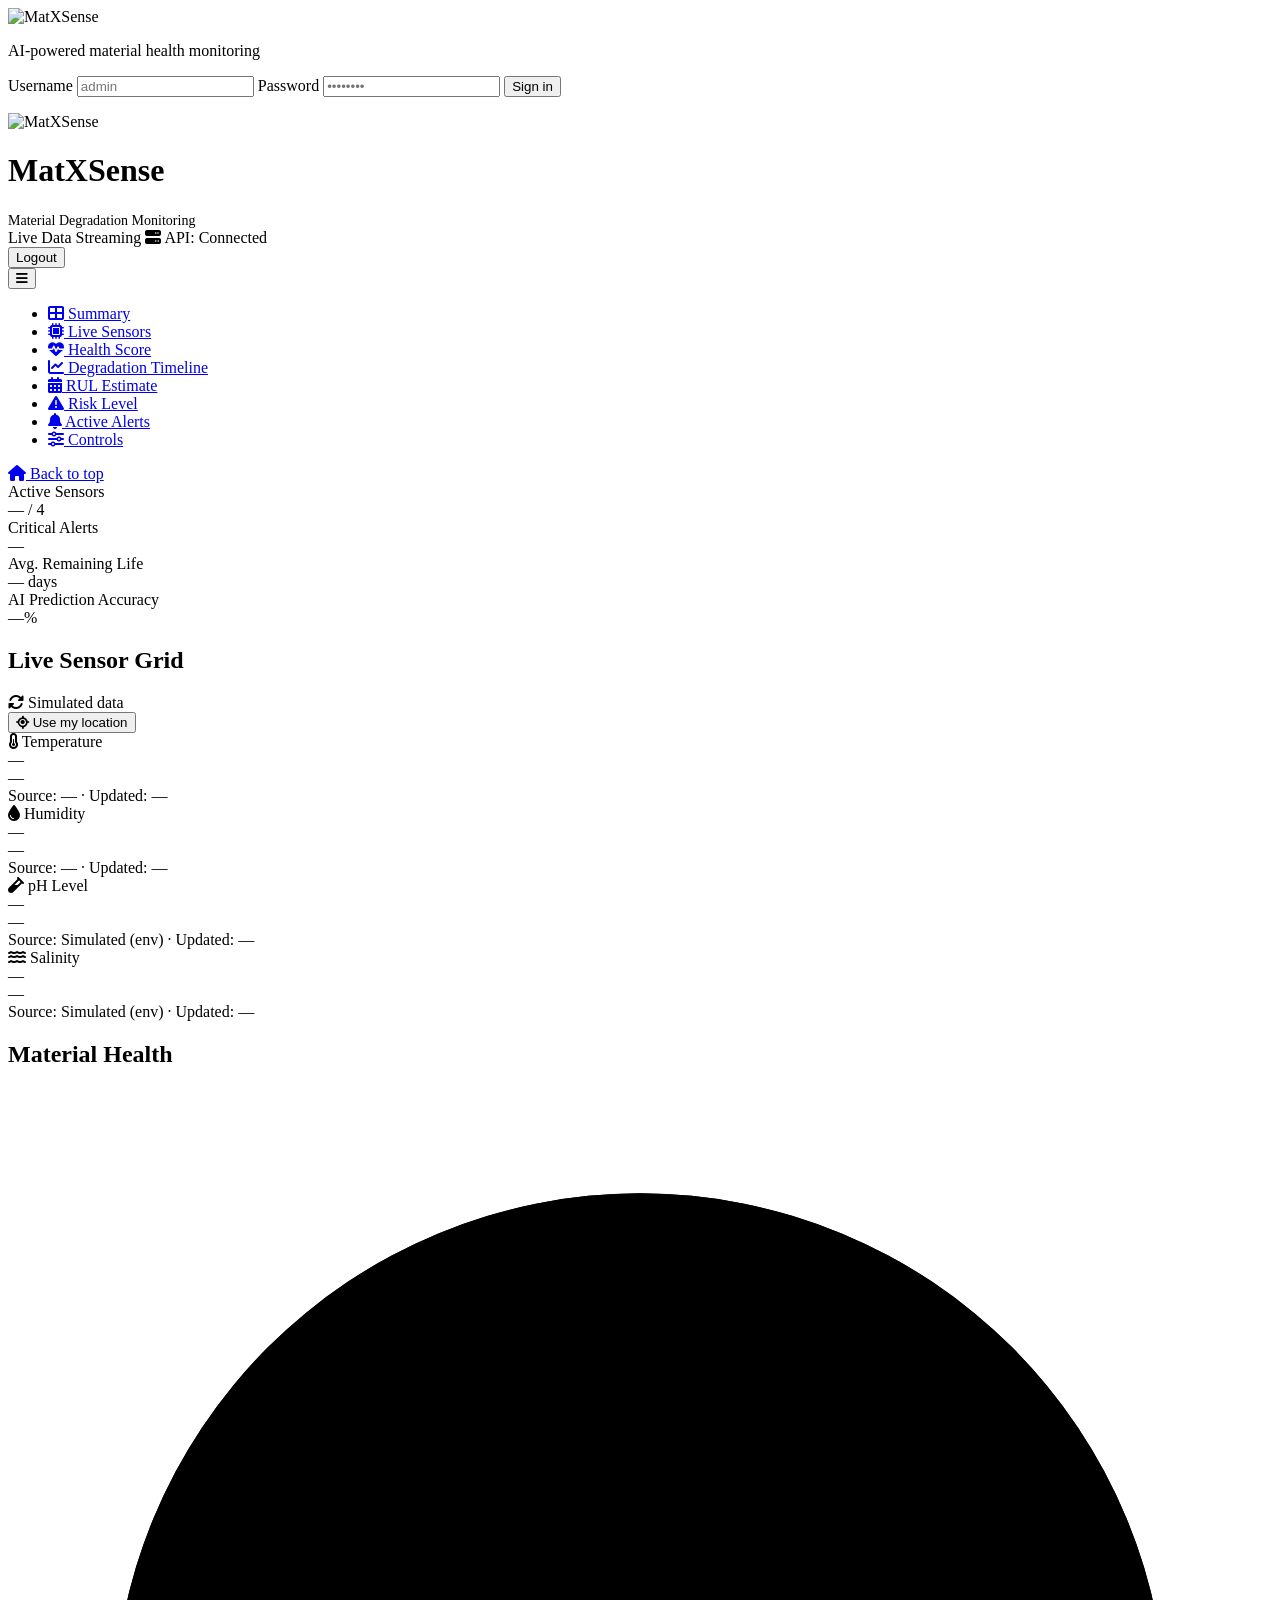
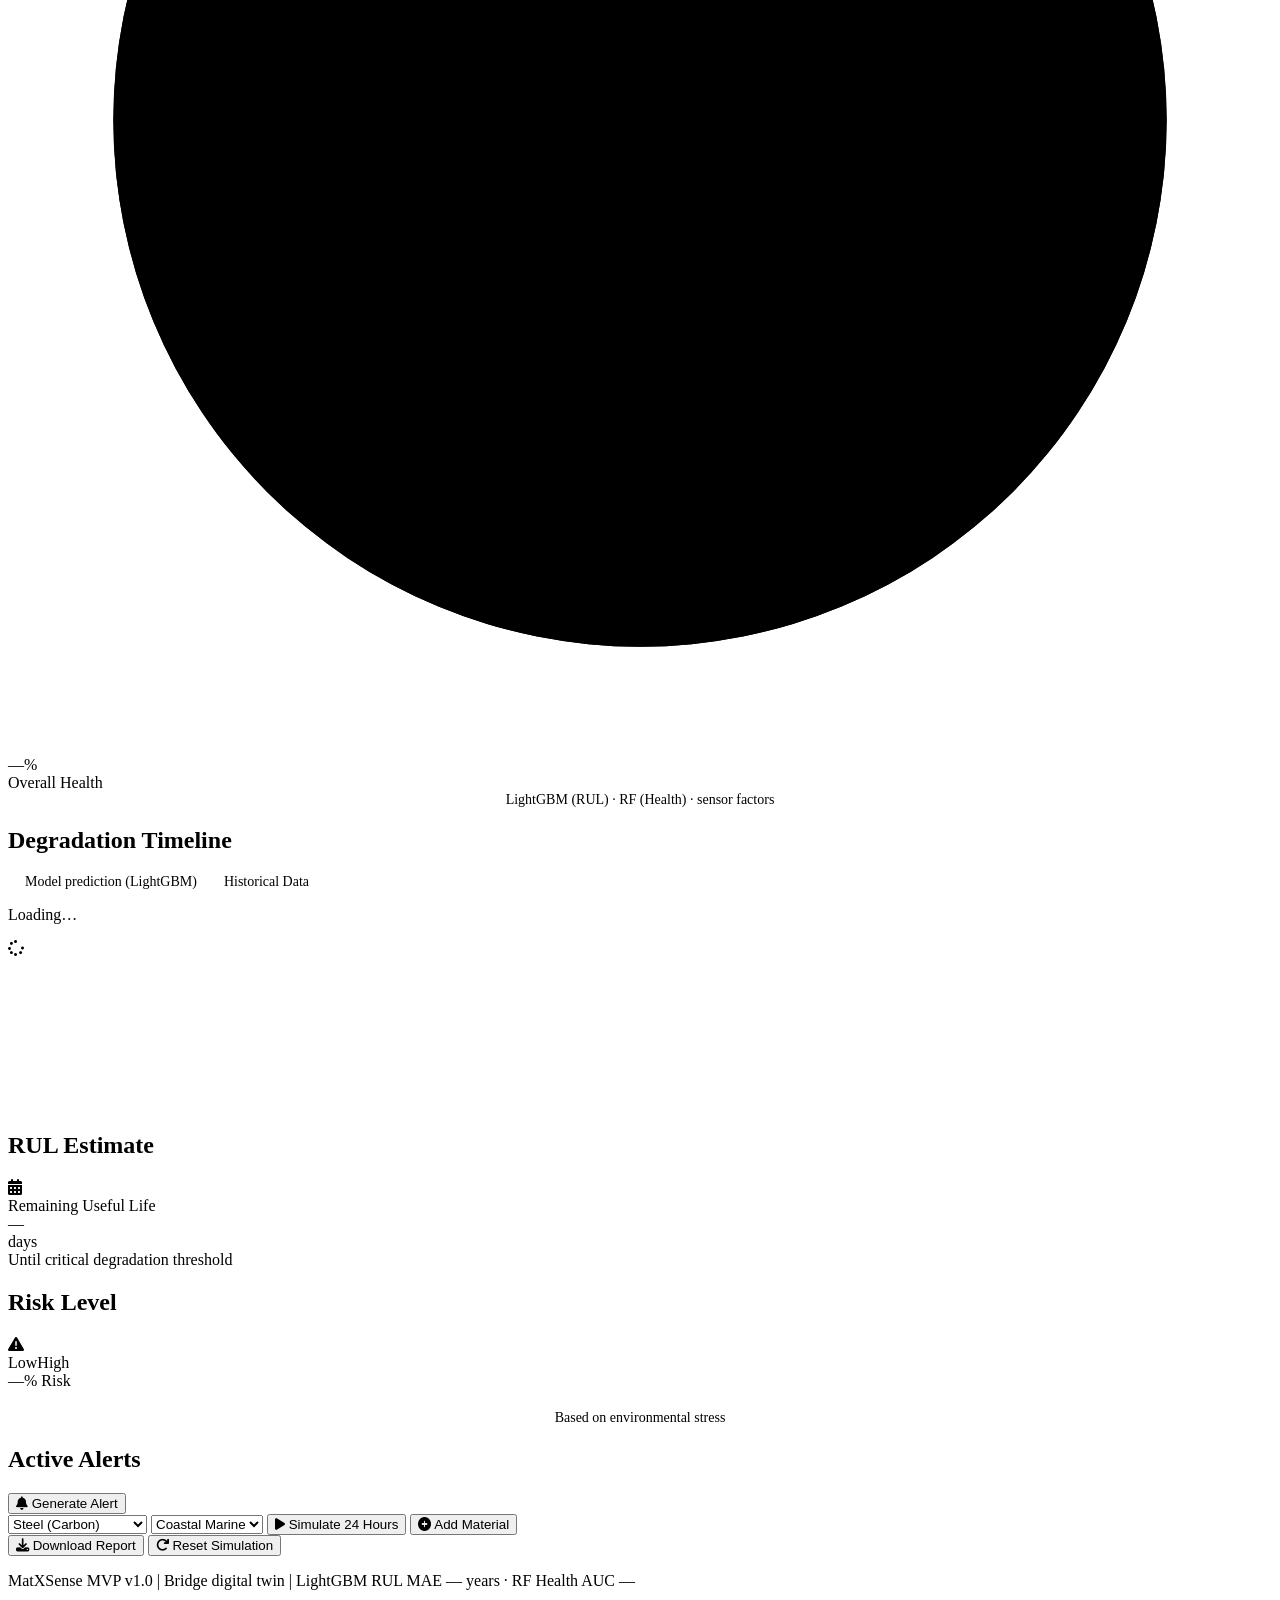
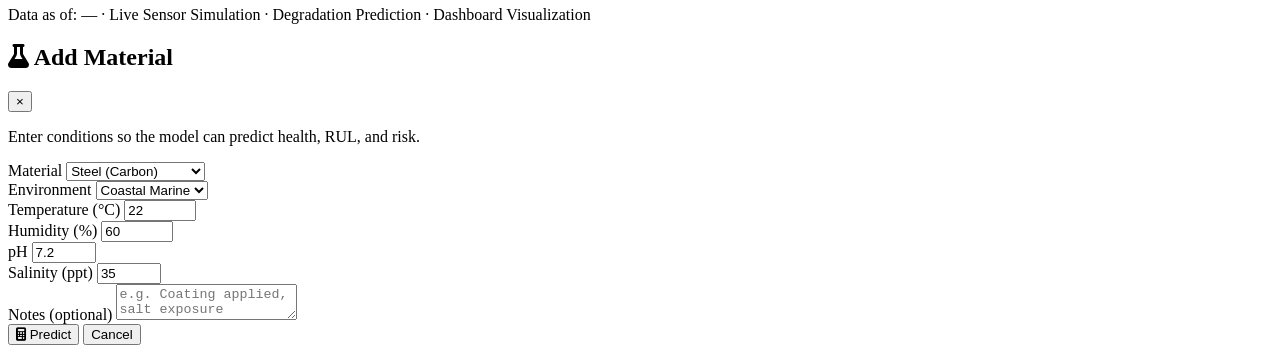
==== matXSense/frontend/index.html @ 2ecc2970 "updates_init" ====
<!DOCTYPE html>
<html lang="en">
<head>
  <meta charset="UTF-8">
  <meta name="viewport" content="width=device-width, initial-scale=1.0, viewport-fit=cover">
  <title>MatXSense – Material Degradation Monitoring</title>
  <link rel="stylesheet" href="/static/style.css">
  <link rel="stylesheet" href="https://cdnjs.cloudflare.com/ajax/libs/font-awesome/6.4.0/css/all.min.css">
  <script src="https://cdn.jsdelivr.net/npm/chart.js"></script>
  <script src="https://cdn.jsdelivr.net/npm/chartjs-adapter-date-fns"></script>
  <script src="https://cdn.jsdelivr.net/npm/axios/dist/axios.min.js"></script>
</head>
<body>
  <div class="container">
    <!-- Login View -->
    <div id="view-login" class="view active">
      <div class="login-wrap">
        <div class="login-card">
          <div class="logo-icon"><img src="/static/assets/matxsense.png" alt="MatXSense" class="logo-img"></div>
         <!-- <h1>MatXSense</h1>-->
          <p class="tagline">AI-powered material health monitoring</p>
          <form id="login-form">
            <label for="login-username">Username</label>
            <input type="text" id="login-username" name="username" placeholder="admin" autocomplete="username" required>
            <label for="login-password">Password</label>
            <input type="password" id="login-password" name="password" placeholder="••••••••" autocomplete="current-password" required>
            <button type="submit" class="btn-primary">Sign in</button>
            <p class="error" id="login-error"></p>
          </form>

        </div>
      </div>
    </div>

    <!-- Dashboard View -->
    <div id="view-dashboard" class="view">
      <!-- Realistic mode banner -->
      <div class="realistic-banner" id="realistic-banner" style="display: none;">
        <i class="fas fa-check-circle"></i>
        <span>Realistic mode: real weather from your location + material-specific thresholds</span>
      </div>

      <div class="header">
        <div class="logo">
          <div class="logo-icon"><img src="/static/assets/matxsense.png" alt="MatXSense" class="logo-img"></div>
          <div>
            <h1>MatXSense</h1>
            <span style="color: var(--text-muted); font-size: 14px;">Material Degradation Monitoring</span>
          </div>
        </div>
        <div class="status">
          <div class="status-dot"></div>
          <span>Live Data Streaming</span>
          <span class="api-status" id="api-status"><i class="fas fa-server"></i> API: Connected</span>
          <div class="user-menu">
            <span id="header-username"></span>
            <button type="button" class="btn-logout" id="btn-logout">Logout</button>
          </div>
        </div>
      </div>

      <div class="dashboard-layout">
        <!-- Sidebar: see sidebar.html for fragment source -->
        <aside id="app-sidebar" class="app-sidebar" role="navigation" aria-label="Main navigation">
          <button type="button" class="sidebar-toggle" id="sidebar-toggle" aria-label="Toggle sidebar">
            <i class="fas fa-bars"></i>
          </button>
          <nav class="sidebar-nav">
            <ul class="sidebar-menu">
              <li><a href="#section-summary" class="sidebar-link"><i class="fas fa-th-large"></i> Summary</a></li>
              <li><a href="#section-sensors" class="sidebar-link"><i class="fas fa-microchip"></i> Live Sensors</a></li>
              <li><a href="#section-health" class="sidebar-link"><i class="fas fa-heartbeat"></i> Health Score</a></li>
              <li><a href="#section-timeline" class="sidebar-link"><i class="fas fa-chart-line"></i> Degradation Timeline</a></li>
              <li><a href="#section-rul" class="sidebar-link"><i class="fas fa-calendar-alt"></i> RUL Estimate</a></li>
              <li><a href="#section-risk" class="sidebar-link"><i class="fas fa-exclamation-triangle"></i> Risk Level</a></li>
              <li><a href="#section-alerts" class="sidebar-link"><i class="fas fa-bell"></i> Active Alerts</a></li>
              <li><a href="#section-controls" class="sidebar-link"><i class="fas fa-sliders-h"></i> Controls</a></li>
            </ul>
            <div class="sidebar-footer">
              <a href="#section-summary" class="sidebar-link small"><i class="fas fa-home"></i> Back to top</a>
            </div>
          </nav>
        </aside>

        <main class="dashboard-main">
      <div class="summary-cards" id="section-summary">
        <div class="summary-card">
          <span class="summary-card-title">Active Sensors</span>
          <div class="summary-card-value summary-value-green">
            <span id="summary-active-value">—</span><span class="summary-card-total" id="summary-active-total"> / 4</span>
          </div>
        </div>
        <div class="summary-card">
          <span class="summary-card-title">Critical Alerts</span>
          <div class="summary-card-value summary-value-red">
            <span id="summary-critical-value">—</span>
            <span class="summary-card-trend summary-trend-red" id="summary-critical-trend"></span>
          </div>
        </div>
        <div class="summary-card">
          <span class="summary-card-title">Avg. Remaining Life</span>
          <div class="summary-card-value summary-value-amber">
            <span id="summary-rul-value">—</span><span class="summary-card-unit"> days</span>
          </div>
        </div>
        <div class="summary-card">
          <span class="summary-card-title">AI Prediction Accuracy</span>
          <div class="summary-card-value summary-value-green">
            <span id="summary-accuracy-value">—</span><span class="summary-card-unit">%</span>
            <span class="summary-card-trend summary-trend-green" id="summary-accuracy-trend"></span>
          </div>
        </div>
      </div>
      <div class="dashboard-grid">
        <!-- Sensor Grid -->
        <div class="card sensor-grid" id="section-sensors">
          <div class="card-header sensor-header">
            <div>
              <h2 class="card-title">Live Sensor Grid</h2>
              <span class="weather-source" id="weather-source"><i class="fas fa-sync-alt"></i> Simulated data</span>
            </div>
            <div class="location-weather-control">
              <button type="button" class="btn-location" id="btn-use-location" title="Use your location for real temperature and humidity">
                <i class="fas fa-location-crosshairs"></i> Use my location
              </button>
              <span class="location-status" id="location-status"></span>
            </div>
          </div>
          <div class="sensors-container">
            <div class="sensor-item">
              <div class="sensor-name"><i class="fas fa-thermometer-half"></i> Temperature</div>
              <div class="sensor-value" id="temp-value">—</div>
              <div class="sensor-status status-good" id="temp-status">—</div>
              <div class="sensor-meta" id="temp-meta">Source: — · Updated: —</div>
            </div>
            <div class="sensor-item">
              <div class="sensor-name"><i class="fas fa-tint"></i> Humidity</div>
              <div class="sensor-value" id="humidity-value">—</div>
              <div class="sensor-status status-good" id="humidity-status">—</div>
              <div class="sensor-meta" id="humidity-meta">Source: — · Updated: —</div>
            </div>
            <div class="sensor-item">
              <div class="sensor-name"><i class="fas fa-vial"></i> pH Level</div>
              <div class="sensor-value" id="ph-value">—</div>
              <div class="sensor-status status-good" id="ph-status">—</div>
              <div class="sensor-meta" id="ph-meta">Source: Simulated (env) · Updated: —</div>
            </div>
            <div class="sensor-item">
              <div class="sensor-name"><i class="fas fa-water"></i> Salinity</div>
              <div class="sensor-value" id="salinity-value">—</div>
              <div class="sensor-status status-good" id="salinity-status">—</div>
              <div class="sensor-meta" id="salinity-meta">Source: Simulated (env) · Updated: —</div>
            </div>
          </div>
        </div>

        <!-- Health Score -->
        <div class="card health-score">
          <div class="card-header"><h2 class="card-title">Material Health</h2></div>
          <div class="gauge-container">
            <svg class="gauge" viewBox="0 0 120 120">
              <defs>
                <linearGradient id="gradient" x1="0%" y1="0%" x2="100%" y2="0%">
                  <stop offset="0%" stop-color="#E74C3C" />
                  <stop offset="50%" stop-color="#F39C12" />
                  <stop offset="100%" stop-color="#2ECC71" />
                </linearGradient>
              </defs>
              <circle class="gauge-circle gauge-bg" cx="60" cy="60" r="50"></circle>
              <circle class="gauge-circle gauge-fill" cx="60" cy="60" r="50" id="gauge-fill"></circle>
            </svg>
            <div class="gauge-text">
              <div class="gauge-value" id="health-value">—%</div>
              <div class="gauge-label">Overall Health</div>
            </div>
          </div>
          <div style="text-align: center; font-size: 14px; color: var(--text-muted);">LightGBM (RUL) · RF (Health) · sensor factors</div>
        </div>

        <!-- Degradation Timeline -->
        <div class="card degradation-timeline" id="section-timeline">
          <div class="card-header">
            <h2 class="card-title">Degradation Timeline</h2>
            <div style="display: flex; gap: 10px; align-items: center; flex-wrap: wrap;">
              <div style="display: flex; align-items: center; gap: 5px;">
                <div style="width: 12px; height: 12px; background: var(--accent); border-radius: 2px;"></div>
                <span style="font-size: 14px;">Model prediction (LightGBM)</span>
              </div>
              <div style="display: flex; align-items: center; gap: 5px;">
                <div style="width: 12px; height: 12px; background: var(--secondary); border-radius: 2px;"></div>
                <span style="font-size: 14px;">Historical Data</span>
              </div>
            </div>
          </div>
          <p class="timeline-subtitle" id="timeline-subtitle">Loading…</p>
          <div class="chart-container chart-loading" id="chart-container">
            <div class="chart-loading-spinner" id="chart-loading-spinner" aria-hidden="true"><i class="fas fa-spinner fa-spin"></i></div>
            <canvas id="degradationChart"></canvas>
          </div>
        </div>

        <!-- RUL Estimate -->
        <div class="card rul-estimate" id="section-rul">
          <div class="card-header">
            <h2 class="card-title">RUL Estimate</h2>
            <i class="fas fa-calendar-alt" style="color: var(--secondary);"></i>
          </div>
          <div class="rul-display">
            <div class="rul-label">Remaining Useful Life</div>
            <div class="rul-value" id="rul-value">—</div>
            <div class="rul-label">days</div>
            <div class="rul-note">Until critical degradation threshold</div>
          </div>
        </div>

        <!-- Risk Level -->
        <div class="card risk-level" id="section-risk">
          <div class="card-header">
            <h2 class="card-title">Risk Level</h2>
            <i class="fas fa-exclamation-triangle" style="color: var(--amber);"></i>
          </div>
          <div class="rul-display">
            <div class="risk-bar-container">
              <div class="risk-label"><span>Low</span><span>High</span></div>
              <div class="risk-bar">
                <div class="risk-fill" id="risk-fill"></div>
              </div>
              <div class="risk-value" id="risk-value">—% Risk</div>
            </div>
            <div style="margin-top: 20px; text-align: center; font-size: 14px; color: var(--text-muted);">Based on environmental stress</div>
          </div>
        </div>

        <!-- Alerts -->
        <div class="card alerts-panel" id="section-alerts">
          <div class="card-header">
            <h2 class="card-title">Active Alerts</h2>
            <button type="button" class="secondary" id="generate-alert-btn"><i class="fas fa-bell"></i> Generate Alert</button>
          </div>
          <div class="alerts-container" id="alerts-container">
            <!-- Alerts loaded from API with severity + acknowledge -->
          </div>
        </div>

        <!-- Controls -->
        <div class="controls" id="section-controls">
          <div class="control-group">
            <select id="material-select">
              <option value="steel">Steel (Carbon)</option>
              <option value="concrete">Concrete</option>
              <option value="polymer">Polymer Composite</option>
              <option value="aluminum">Aluminum Alloy</option>
            </select>
            <select id="environment-select">
              <option value="coastal">Coastal Marine</option>
              <option value="industrial">Industrial</option>
              <option value="urban">Urban</option>
              <option value="arctic">Arctic</option>
            </select>
            <button type="button" id="simulate-btn"><i class="fas fa-play"></i> Simulate 24 Hours</button>
            <button type="button" id="add-material-info-btn" class="btn-popout"><i class="fas fa-plus-circle"></i> Add Material</button>
          </div>
          <div class="control-group">
            <button type="button" class="secondary" id="download-report-btn"><i class="fas fa-download"></i> Download Report</button>
            <button type="button" class="secondary" id="reset-btn"><i class="fas fa-redo"></i> Reset Simulation</button>
          </div>
        </div>
      </div>

        </main>
      </div>

      <div class="footer">
        <p>MatXSense MVP v1.0 | Bridge digital twin | LightGBM RUL MAE <span class="xgb-mae" id="xgb-mae">—</span> years · RF Health AUC <span class="rf-auc" id="rf-auc">—</span> <span id="model-confidence"></span></p>
        <p><span id="data-as-of">Data as of: —</span> · Live Sensor Simulation · Degradation Prediction · Dashboard Visualization</p>
      </div>
    </div>
  </div>

  <!-- Add material info modal (popout) -->
  <div id="material-info-modal" class="modal-overlay" aria-hidden="true">
    <div class="modal-popout" role="dialog" aria-labelledby="modal-title" aria-modal="true">
      <div class="modal-header">
        <h2 id="modal-title"><i class="fas fa-flask"></i> Add Material</h2>
        <button type="button" class="modal-close" id="material-info-modal-close" aria-label="Close">&times;</button>
      </div>
      <form id="material-info-form" class="modal-body">
        <p class="modal-desc">Enter conditions so the model can predict health, RUL, and risk.</p>
        <div class="modal-form-row">
          <label for="modal-material">Material</label>
          <select id="modal-material">
            <option value="steel">Steel (Carbon)</option>
            <option value="concrete">Concrete</option>
            <option value="polymer">Polymer Composite</option>
            <option value="aluminum">Aluminum Alloy</option>
          </select>
        </div>
        <div class="modal-form-row">
          <label for="modal-environment">Environment</label>
          <select id="modal-environment">
            <option value="coastal">Coastal Marine</option>
            <option value="industrial">Industrial</option>
            <option value="urban">Urban</option>
            <option value="arctic">Arctic</option>
          </select>
        </div>
        <div class="modal-form-row">
          <label for="modal-temp">Temperature (°C)</label>
          <input type="number" id="modal-temp" step="0.1" min="-10" max="60" value="22" required>
        </div>
        <div class="modal-form-row">
          <label for="modal-humidity">Humidity (%)</label>
          <input type="number" id="modal-humidity" step="0.1" min="0" max="100" value="60" required>
        </div>
        <div class="modal-form-row">
          <label for="modal-ph">pH</label>
          <input type="number" id="modal-ph" step="0.1" min="0" max="14" value="7.2" required>
        </div>
        <div class="modal-form-row">
          <label for="modal-salinity">Salinity (ppt)</label>
          <input type="number" id="modal-salinity" step="0.1" min="0" max="60" value="35" required>
        </div>
        <div class="modal-form-row">
          <label for="modal-notes">Notes (optional)</label>
          <textarea id="modal-notes" rows="2" placeholder="e.g. Coating applied, salt exposure increased…"></textarea>
        </div>
        <div class="modal-actions">
          <button type="submit" class="btn-primary" id="material-info-submit"><i class="fas fa-calculator"></i> Predict</button>
          <button type="button" class="secondary" id="material-info-modal-cancel" >Cancel</button>
        </div>
      </form>
      <div id="material-info-result" class="modal-result" style="display: none;">
        <h3>Prediction result</h3>
        <div class="result-grid">
          <div class="result-item"><span class="result-label">Health</span><span class="result-value" id="result-health">—%</span></div>
          <div class="result-item"><span class="result-label">RUL</span><span class="result-value" id="result-rul">— days</span></div>
          <div class="result-item"><span class="result-label">Risk</span><span class="result-value" id="result-risk">—%</span></div>
        </div>
        <p class="result-message" id="result-message"></p>
        <div class="modal-actions">
          <button type="button" class="btn-primary" id="material-info-apply-btn"><i class="fas fa-check"></i> Apply to dashboard</button>
          <button type="button" class="secondary" id="material-info-close-result">Close</button>
        </div>
      </div>
    </div>
  </div>

  <script src="/static/scripts.js"></script>
</body>
</html>
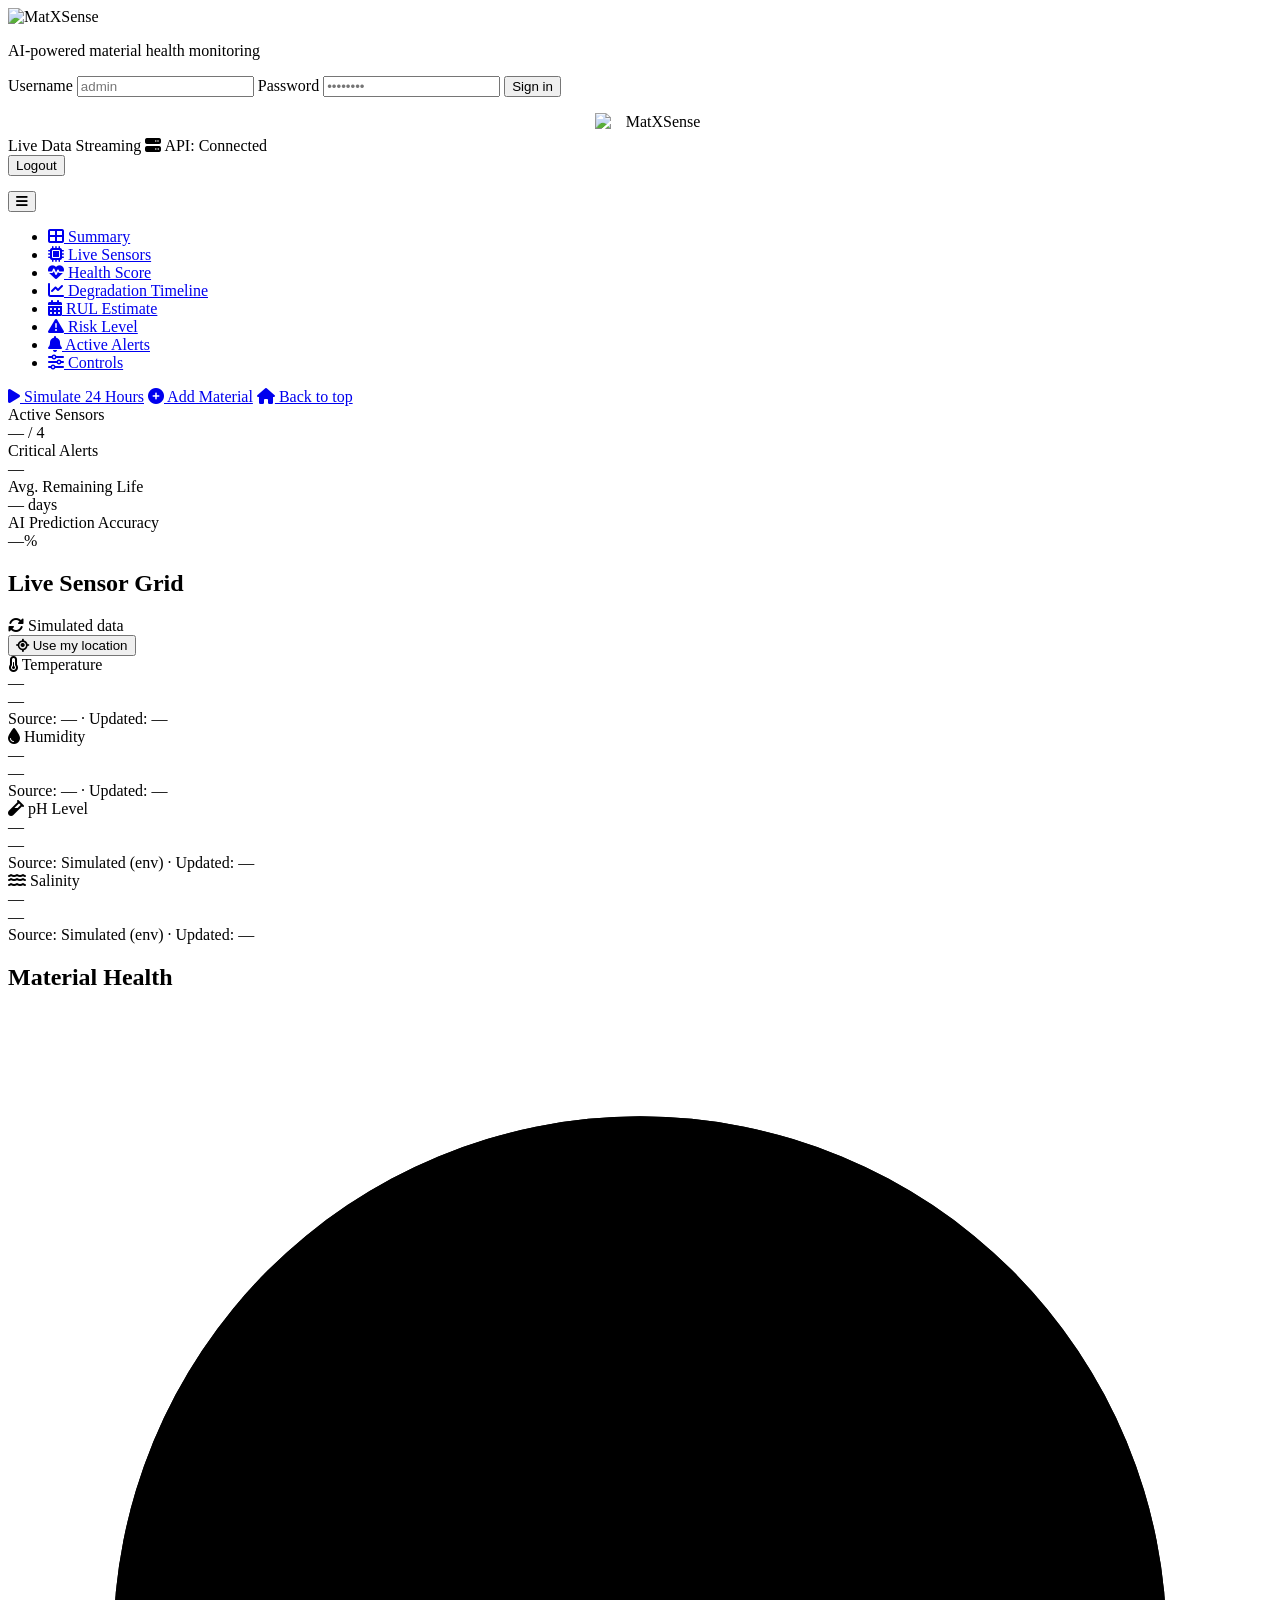
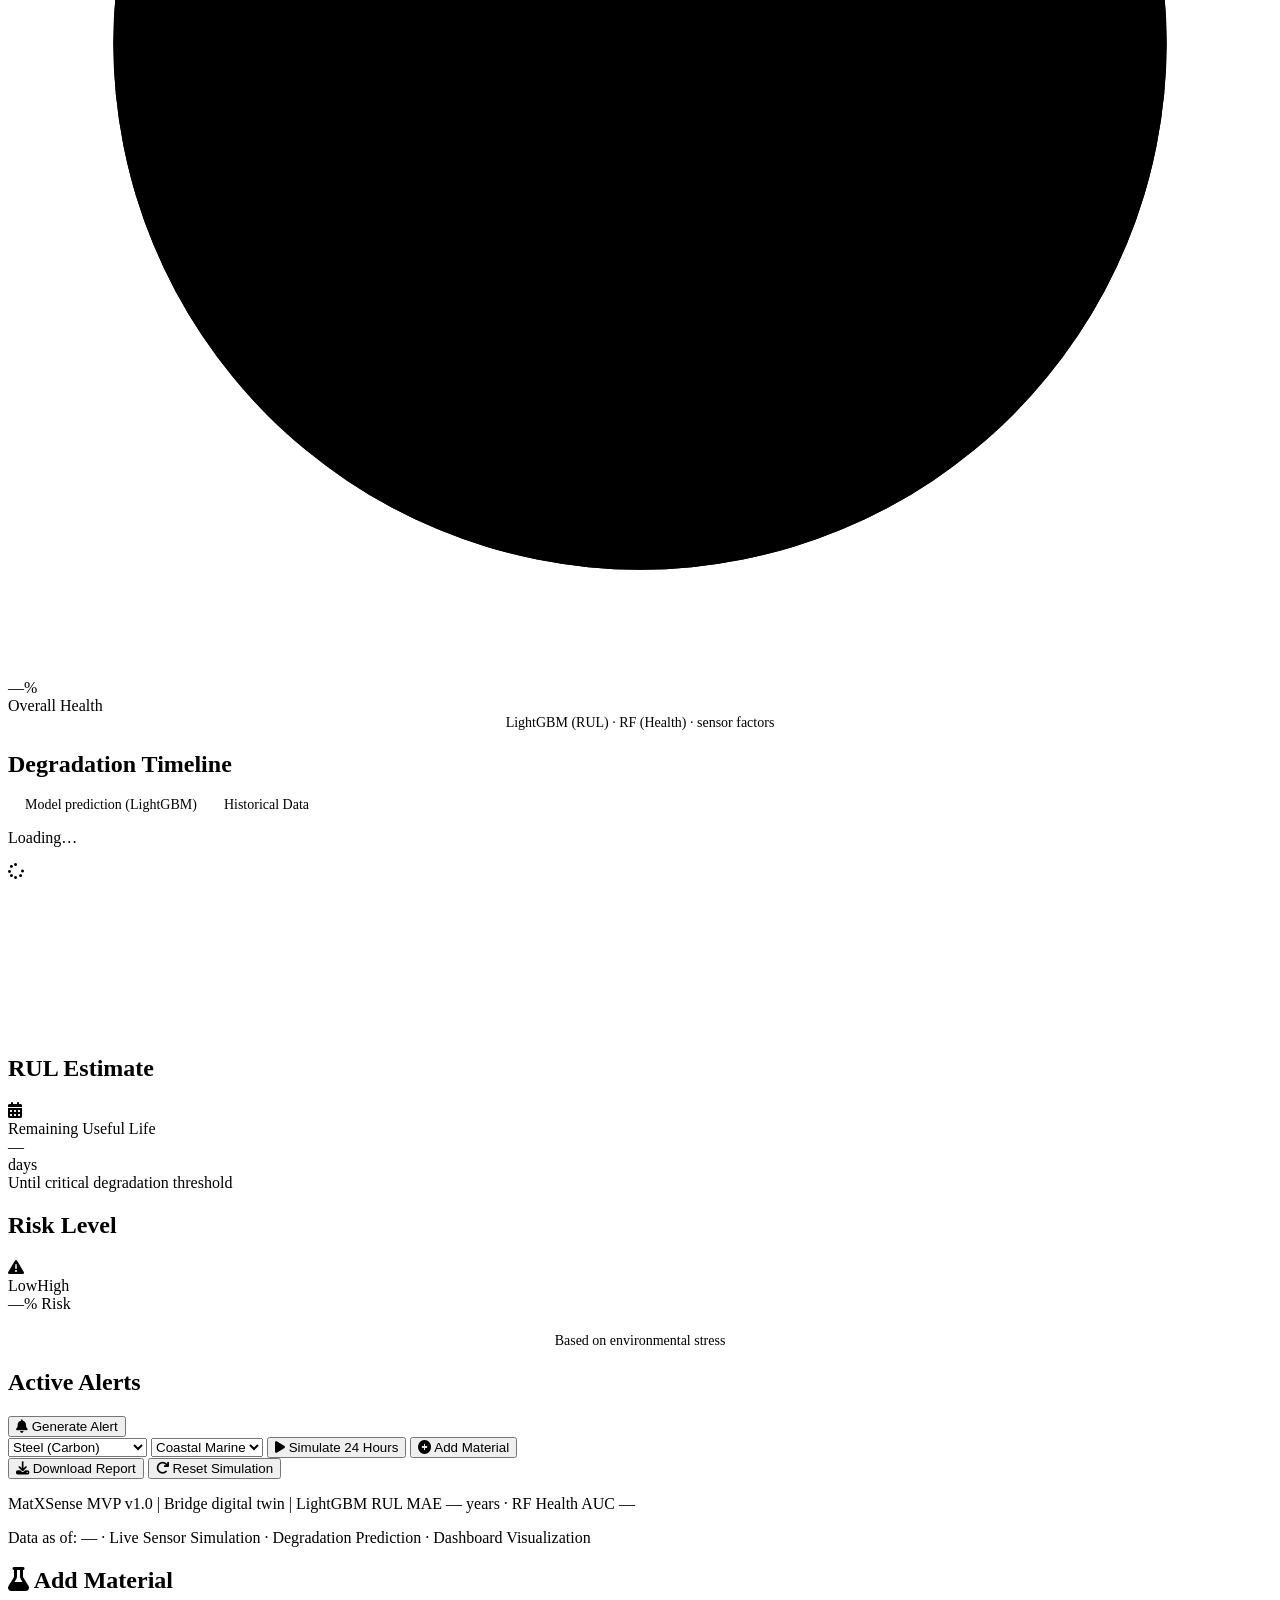
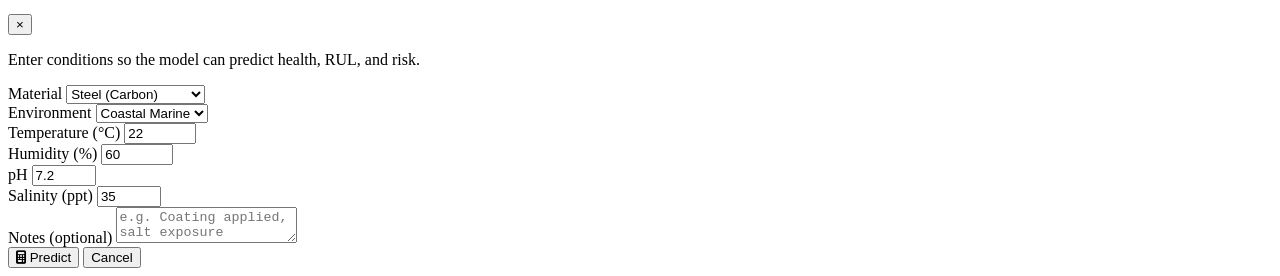
==== commit 3ba58615: "UPDATES" ====
--- a/matXSense/frontend/index.html
+++ b/matXSense/frontend/index.html
@@ -40,12 +40,11 @@
         <span>Realistic mode: real weather from your location + material-specific thresholds</span>
       </div>
 
-      <div class="header">
+      <div class="header" style="margin-bottom: 15px;">
         <div class="logo">
-          <div class="logo-icon"><img src="/static/assets/matxsense.png" alt="MatXSense" class="logo-img"></div>
-          <div>
-            <h1>MatXSense</h1>
-            <span style="color: var(--text-muted); font-size: 14px;">Material Degradation Monitoring</span>
+          <div style="text-align: center ; margin-left: 30px;">
+            <img src="/static/assets/matxsense.png" alt="MatXSense" class="logo-img" style="width: 120px; height: auto; display: block; margin: 0 auto 6px;">
+            <!--<span style="color: var(--text-muted); font-size: 14px;">Material Degradation Monitoring</span>-->
           </div>
         </div>
         <div class="status">
@@ -77,6 +76,8 @@
               <li><a href="#section-controls" class="sidebar-link"><i class="fas fa-sliders-h"></i> Controls</a></li>
             </ul>
             <div class="sidebar-footer">
+              <a href="#section-controls" class="sidebar-link small" id="sidebar-simulate-24h" role="button"><i class="fas fa-play"></i> Simulate 24 Hours</a>
+              <a href="#" class="sidebar-link small" id="sidebar-add-material" role="button"><i class="fas fa-plus-circle"></i> Add Material</a>
               <a href="#section-summary" class="sidebar-link small"><i class="fas fa-home"></i> Back to top</a>
             </div>
           </nav>
